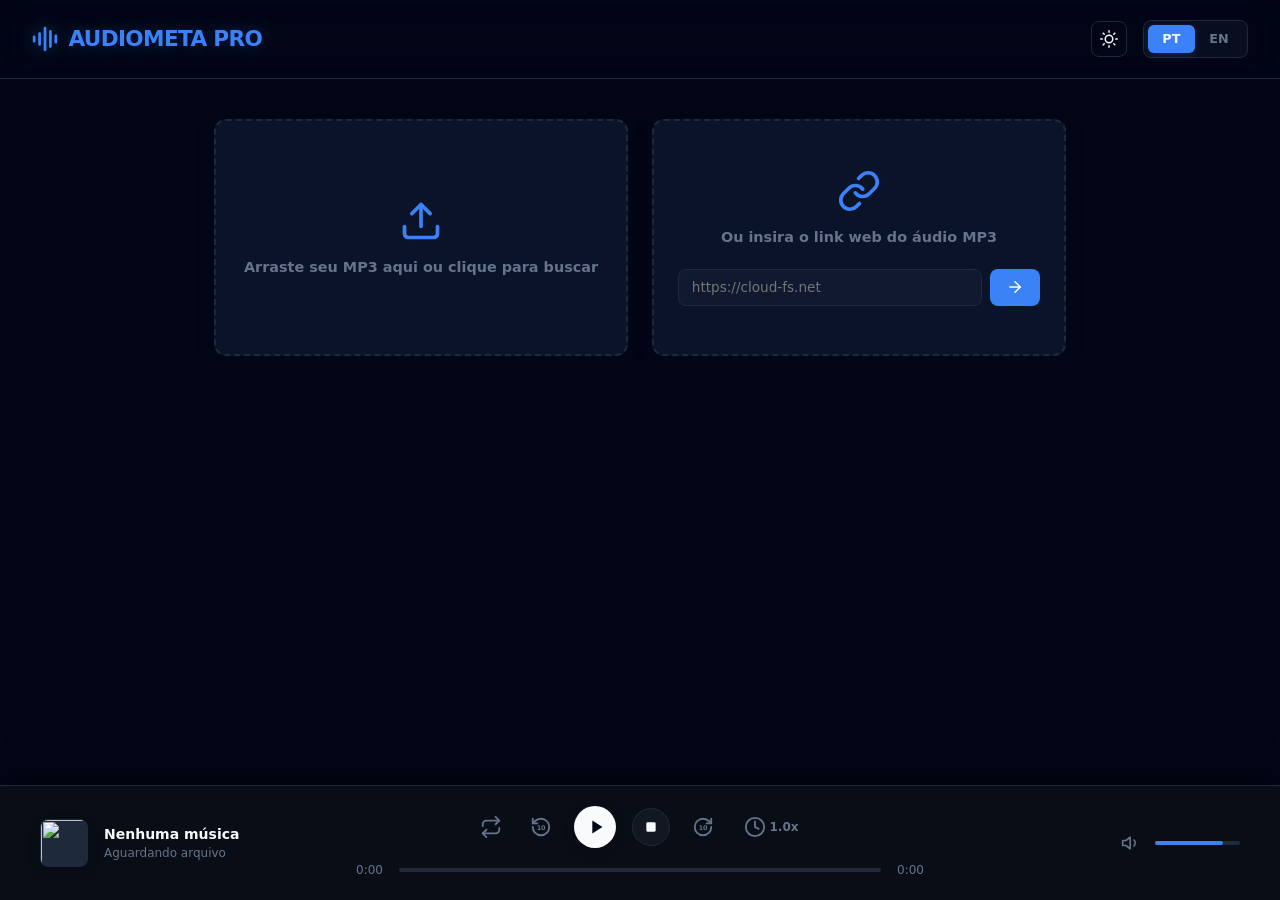
==== index.html @ 1bee2c06 "Atualizar o index.html" ====
<!DOCTYPE html>
<html lang="pt">
<head>
    <meta charset="UTF-8">
    <meta name="viewport" content="width=device-width, initial-scale=1.0">
    <title>AudioMeta Pro</title>
    <link rel="stylesheet" href="style.css">
    <link rel="stylesheet" href="player.css">
    <link rel="stylesheet" href="lightbox.css">
</head>
<body>

    <header>
        <!-- Título do Header acoplado com Ícone SVG Geométrico Moderno -->
        <div class="logo" style="display: flex; align-items: center; gap: 0.65rem;">
            <svg viewBox="0 0 24 24" width="26" height="26" fill="none" stroke="currentColor" stroke-width="2.5" stroke-linecap="round" stroke-linejoin="round" style="color: var(--accent); filter: drop-shadow(0 0 8px rgba(59, 130, 246, 0.4));">
                <path d="M12 2v20M17 5v14M22 9v6M7 7v10M2 10v4"/>
            </svg>
            <span>AudioMeta <span>Pro</span></span>
        </div>

        <div class="controls-wrapper" style="display: flex; align-items: center; gap: 1rem;">
            <!-- Botão Alternador de Temas Claro/Escuro -->
            <button id="btn-theme" class="theme-toggle-btn" title="Alternar Tema" style="background: transparent; border: 1px solid var(--border); color: var(--text-main); padding: 0.5rem; border-radius: 8px; cursor: pointer; display: flex; align-items: center; justify-content: center; width: 36px; height: 36px; transition: all 0.2s;">
                <svg id="svg-sun" viewBox="0 0 24 24" width="20" height="20" fill="none" stroke="currentColor" stroke-width="2" stroke-linecap="round" stroke-linejoin="round"><circle cx="12" cy="12" r="5"></circle><line x1="12" y1="1" x2="12" y2="3"></line><line x1="12" y1="21" x2="12" y2="23"></line><line x1="4.22" y1="4.22" x2="5.64" y2="5.64"></line><line x1="18.36" y1="18.36" x2="19.78" y2="19.78"></line><line x1="1" y1="12" x2="3" y2="12"></line><line x1="21" y1="12" x2="23" y2="12"></line><line x1="4.22" y1="19.78" x2="5.64" y2="18.36"></line><line x1="18.36" y1="5.64" x2="19.78" y2="4.22"></line></svg>
                <svg id="svg-moon" class="field-hidden" viewBox="0 0 24 24" width="20" height="20" fill="none" stroke="currentColor" stroke-width="2" stroke-linecap="round" stroke-linejoin="round"><path d="M21 12.79A9 9 0 1 1 11.21 3 7 7 0 0 0 21 12.79z"></path></svg>
            </button>

            <!-- Alternador de Idiomas -->
            <div class="lang-selector">
                <button id="btn-pt" class="active">PT</button>
                <button id="btn-en">EN</button>
            </div>
        </div>
    </header>

    <main class="container">
        
        <!-- Bloco de Grade Inteligente com Duplo Input de Mídia -->
        <div class="input-grid-wrapper">
            <!-- Entrada 1: Upload de Arquivo MP3 Local -->
            <section class="drop-zone" id="drop-zone">
                <svg viewBox="0 0 24 24" width="44" height="44" fill="none" stroke="currentColor" stroke-width="2" stroke-linecap="round" stroke-linejoin="round"><path d="M21 15v4a2 2 0 0 1-2 2H5a2 2 0 0 1-2-2v-4"></path><polyline points="17 8 12 3 7 8"></polyline><line x1="12" y1="3" x2="12" y2="15"></line></svg>
                <p id="txt-drop">Arraste seu MP3 aqui ou clique para buscar</p>
                <input type="file" id="file-input" accept="audio/mp3, audio/mpeg" hidden>
            </section>

            <!-- Entrada 2: Carregamento de Stream via Link/URL Web -->
            <section class="url-zone">
                <svg viewBox="0 0 24 24" width="44" height="44" fill="none" stroke="currentColor" stroke-width="2" stroke-linecap="round" stroke-linejoin="round"><path d="M10 13a5 5 0 0 0 7.54.54l3-3a5 5 0 0 0-7.07-7.07l-1.72 1.71"></path><path d="M14 11a5 5 0 0 0-7.54-.54l-3 3a5 5 0 0 0 7.07 7.07l1.71-1.71"></path></svg>
                <p id="txt-url-label">Ou insira o link web do áudio MP3</p>
                <div class="url-input-container">
                    <input type="url" id="url-input" placeholder="https://cloud-fs.net">
                    <button id="btn-load-url" title="Carregar URL">
                        <svg viewBox="0 0 24 24" width="18" height="18" fill="none" stroke="currentColor" stroke-width="2" stroke-linecap="round" stroke-linejoin="round"><line x1="5" y1="12" x2="19" y2="12"></line><polyline points="12 5 19 12 12 19"></polyline></svg>
                    </button>
                </div>
            </section>
        </div>

        <!-- Painel de Exibição dos Metadados Extraídos -->
        <section class="meta-container field-hidden" id="meta-container">
            <div class="meta-card">
                <div class="cover-wrapper">
                    <div class="no-cover" id="default-cover">
                        <svg viewBox="0 0 24 24" width="56" height="56" fill="none" stroke="currentColor" stroke-width="2" stroke-linecap="round" stroke-linejoin="round"><path d="M9 18V5l12-2v13"></path><circle cx='6' cy='18' r='3'></circle><circle cx='18' cy='16' r='3'></circle></svg>
                    </div>
                    <img id="cover-art" alt="Cover Art" class="field-hidden">
                </div>
                <div class="meta-info">
                    <h2 id="txt-meta-title">Metadados Extraídos</h2>
                    <div class="info-grid">
                        <div class="info-item"><span class="label" id="lbl-title">Título</span><span class="val" id="val-title">-</span></div>
                        <div class="info-item"><span class="label" id="lbl-artist">Artista</span><span class="val" id="val-artist">-</span></div>
                        <div class="info-item"><span class="label" id="lbl-album">Álbum</span><span class="val" id="val-album">-</span></div>
                        <div class="info-item"><span class="label" id="lbl-year">Ano</span><span class="val" id="val-year">-</span></div>
                        <div class="info-item"><span class="label" id="lbl-genre">Gênero</span><span class="val" id="val-genre">-</span></div>
                        <div class="info-item"><span class="label" id="lbl-track">Faixa</span><span class="val" id="val-track">-</span></div>
                    </div>
                    
                    <!-- Botão de Exportação e Download de Dados -->
                    <button id="btn-download-meta" class="field-hidden" style="margin-top: 1.5rem; background: transparent; border: 1px solid var(--accent); color: var(--text-main); padding: 0.6rem 1.2rem; border-radius: 8px; font-weight: 600; font-size: 0.85rem; cursor: pointer; display: inline-flex; align-items: center; gap: 0.5rem; transition: all 0.2s;">
                        <svg viewBox="0 0 24 24" width="18" height="18" fill="none" stroke="currentColor" stroke-width="2" stroke-linecap="round" stroke-linejoin="round"><path d="M21 15v4a2 2 0 0 1-2 2H5a2 2 0 0 1-2-2v-4"></path><polyline points="7 10 12 15 17 10"></polyline><line x1="12" y1="15" x2="12" y2="3"></line></svg>
                        <span id="txt-btn-download">Baixar Dados</span>
                    </button>
                </div>
            </div>

            <!-- Painel de Exibição das Letras Extraídas -->
            <div class="extended-meta-card field-hidden" id="lyrics-card">
                <h3 id="txt-lyrics-title">Letras da Música</h3>
                <div class="lyrics-content" id="lyrics-text"></div>
            </div>

            <!-- Painel de Dados Técnicos Físicos do Áudio -->
            <div class="extended-meta-card" id="tech-card">
                <h3 id="txt-tech-title">Propriedades Técnicas do Arquivo</h3>
                <div class="extended-list" id="tech-list">
                    <div class="extended-item"><span class="extended-key" id="lbl-bitrate">Taxa de Bits</span><span class="extended-val" id="val-bitrate">-</span></div>
                    <div class="extended-item"><span class="extended-key" id="lbl-frequency">Frequência</span><span class="extended-val" id="val-frequency">-</span></div>
                    <div class="extended-item"><span class="extended-key" id="lbl-channels">Canais</span><span class="extended-val" id="val-channels">-</span></div>
                </div>
            </div>
        </section>
    </main>

    <!-- Scripts Modulares Sincronizados e Injetáveis -->
    <script src="app.js"></script>
    <script src="player.js"></script>
    <script src="downloader.js"></script>
    <script src="lightbox.js"></script>
</body>
</html>
---- style.css ----
/* ==========================================================================
   DECLARAÇÃO DE VARIÁVEIS E ESCOPO DE TEMAS
   ========================================================================== */
:root {
    /* Padrão Inicial (Fallback Dark) */
    --bg-main: #020617;
    --bg-card: #0b1329;
    --accent: #3b82f6;
    --accent-hover: #1d4ed8;
    --text-main: #f8fafc;
    --text-muted: #64748b;
    --border: #1e293b;
    --radius: 12px;
    --scrollbar-track: #020617;
    --scrollbar-thumb: #1e293b;
    --scrollbar-thumb-hover: #334155;
}

body.dark-theme {
    --bg-main: #020617;
    --bg-card: #0b1329;
    --accent: #3b82f6;
    --accent-hover: #1d4ed8;
    --text-main: #f8fafc;
    --text-muted: #64748b;
    --border: #1e293b;
    --scrollbar-track: #020617;
    --scrollbar-thumb: #1e293b;
    --scrollbar-thumb-hover: #334155;
}

body.light-theme {
    --bg-main: #f8fafc;
    --bg-card: #ffffff;
    --accent: #3b82f6;
    --accent-hover: #1d4ed8;
    --text-main: #0f172a;
    --text-muted: #64748b;
    --border: #e2e8f0;
    --scrollbar-track: #f8fafc;
    --scrollbar-thumb: #cbd5e1;
    --scrollbar-thumb-hover: #94a3b8;
}

/* ==========================================================================
   RESET E CUSTOMIZAÇÃO GLOBAL DA SCROLLBAR
   ========================================================================== */
* {
    margin: 0;
    padding: 0;
    box-sizing: border-box;
    font-family: system-ui, -apple-system, sans-serif;
    -webkit-font-smoothing: antialiased;
}

html {
    scrollbar-width: thin;
    scrollbar-color: var(--scrollbar-thumb) var(--scrollbar-track);
}

/* Customização Estética do Scrollbar */
::-webkit-scrollbar {
    width: 10px;
    height: 10px;
}

::-webkit-scrollbar-track {
    background: var(--scrollbar-track);
}

::-webkit-scrollbar-thumb {
    background: var(--scrollbar-thumb);
    border-radius: 9999px;
    border: 2px solid var(--scrollbar-track);
    transition: background-color 0.2s ease;
}

::-webkit-scrollbar-thumb:hover {
    background: var(--scrollbar-thumb-hover);
}

body {
    background-color: var(--bg-main);
    color: var(--text-main);
    min-height: 100vh;
    padding-bottom: 160px;
    overflow-x: hidden;
    transition: background-color 0.3s ease, color 0.3s ease;
}

/* Cabeçalho Superior Fixo */
header {
    display: flex;
    justify-content: space-between;
    align-items: center;
    padding: 1.25rem 2rem;
    background: rgba(2, 6, 23, 0.1);
    backdrop-filter: blur(16px);
    -webkit-backdrop-filter: blur(16px);
    border-bottom: 1px solid var(--border);
    position: sticky;
    top: 0;
    z-index: 900;
    transition: border-color 0.3s ease;
}

body.light-theme header {
    background: rgba(248, 250, 252, 0.1);
}

.logo {
    font-size: 1.35rem;
    font-weight: 800;
    letter-spacing: -0.03em;
    text-transform: uppercase;
}

.logo span {
    color: var(--accent);
    text-shadow: 0 0 15px rgba(59, 130, 246, 0.3);
}

/* Caixas de Seleção de Idioma */
.lang-selector {
    display: flex;
    background: rgba(100, 116, 139, 0.08);
    padding: 0.25rem;
    border-radius: 8px;
    border: 1px solid var(--border);
}

.lang-selector button {
    background: transparent;
    border: none;
    color: var(--text-muted);
    padding: 0.4rem 0.9rem;
    cursor: pointer;
    font-size: 0.8rem;
    font-weight: 700;
    border-radius: 6px;
    transition: all 0.2s ease;
}

.lang-selector button:hover {
    color: var(--text-main);
}

.lang-selector button.active {
    background: var(--accent);
    color: var(--text-main);
    box-shadow: 0 2px 8px rgba(59, 130, 246, 0.2);
}

.container {
    max-width: 900px;
    margin: 2.5rem auto 4rem auto;
    padding: 0 1.5rem;
    display: flex;
    flex-direction: column;
    gap: 1.5rem;
}

/* ==========================================================================
   SEÇÃO DE DUPLO INPUT DE ENTRADA (MÓDULO DE SELEÇÃO)
   ========================================================================== */
.input-grid-wrapper {
    display: grid;
    grid-template-columns: 1fr 1fr;
    gap: 1.5rem;
    width: 100%;
}

.drop-zone, .url-zone {
    background: var(--bg-card);
    border: 2px dashed var(--border);
    border-radius: var(--radius);
    padding: 3rem 1.5rem;
    text-align: center;
    cursor: pointer;
    display: flex;
    flex-direction: column;
    align-items: center;
    justify-content: center;
    gap: 1rem;
    transition: all 0.25s cubic-bezier(0.4, 0, 0.2, 1);
    box-shadow: 0 4px 20px rgba(0, 0, 0, 0.15);
}

.url-zone {
    cursor: default;
}

.drop-zone:hover, .url-zone:focus-within {
    border-color: var(--accent);
    box-shadow: 0 0 25px rgba(59, 130, 246, 0.08);
}

.drop-zone svg, .url-zone svg {
    color: var(--accent);
    transition: transform 0.2s ease;
}

.drop-zone:hover svg {
    transform: translateY(-2px);
}

.drop-zone p, .url-zone p {
    font-size: 0.9rem;
    font-weight: 600;
    color: var(--text-muted);
}

/* Barramento Interno de Entrada de URL */
.url-input-container {
    display: flex;
    width: 100%;
    gap: 0.5rem;
    margin-top: 0.5rem;
}

.url-input-container input {
    flex-grow: 1;
    background: rgba(100, 116, 139, 0.06);
    border: 1px solid var(--border);
    padding: 0.6rem 0.8rem;
    border-radius: 8px;
    color: var(--text-main);
    font-size: 0.85rem;
    outline: none;
    transition: border-color 0.2s ease, background-color 0.2s ease;
}

.url-input-container input:focus {
    border-color: var(--accent);
    background: rgba(100, 116, 139, 0.02);
}

/* Força a cor do ícone SVG interno para BRANCO com contraste ideal */
.url-input-container button {
    background: var(--accent);
    color: #ffffff;
    border: none;
    padding: 0 1rem;
    border-radius: 8px;
    cursor: pointer;
    display: flex;
    align-items: center;
    justify-content: center;
    transition: background-color 0.2s ease, color 0.2s ease, transform 0.1s ease;
}

.url-input-container button:hover {
    background: var(--accent-hover);
    color: #f8fafc;
}

.url-input-container button:active {
    transform: scale(0.97);
}

/* Garante o alinhamento da cor no vetor interno */
.url-input-container button svg {
    color: inherit;
    stroke: currentColor;
}

/* ==========================================================================
   VISUALIZAÇÃO DE PAINÉIS DE METADADOS E CARDS
   ========================================================================== */
.meta-container {
    display: flex;
    flex-direction: column;
    gap: 1.5rem;
}

.meta-card {
    background: var(--bg-card);
    border-radius: var(--radius);
    padding: 2rem;
    border: 1px solid var(--border);
    display: flex;
    gap: 2.5rem;
    align-items: center;
    box-shadow: 0 10px 30px rgba(0, 0, 0, 0.15);
    transition: background-color 0.3s ease, border-color 0.3s ease;
}

.cover-wrapper {
    width: 180px;
    height: 180px;
    flex-shrink: 0;
    border-radius: 10px;
    overflow: hidden;
    background: rgba(100, 116, 139, 0.05);
    border: 1px solid var(--border);
    box-shadow: 0 8px 24px rgba(0, 0, 0, 0.2);
    display: flex;
    align-items: center;
    justify-content: center;
}

.cover-wrapper img {
    width: 100%;
    height: 100%;
    object-fit: cover;
}

.no-cover {
    color: var(--text-muted);
}

.meta-info {
    flex-grow: 1;
    min-width: 0;
}

.meta-info h2 {
    font-size: 1.2rem;
    font-weight: 700;
    margin-bottom: 1.5rem;
    color: var(--text-main);
    letter-spacing: -0.02em;
}

.info-grid {
    display: grid;
    grid-template-columns: repeat(2, 1fr);
    gap: 1.25rem 2rem;
}

.info-item {
    display: flex;
    flex-direction: column;
    gap: 0.25rem;
    border-bottom: 1px solid var(--border);
    padding-bottom: 0.5rem;
    transition: border-color 0.3s ease;
}

.info-item .label {
    font-size: 0.7rem;
    color: var(--text-muted);
    text-transform: uppercase;
    font-weight: 700;
    letter-spacing: 0.05em;
}

.info-item .val {
    font-size: 0.95rem;
    font-weight: 600;
    color: var(--text-main);
    white-space: nowrap;
    overflow: hidden;
    text-overflow: ellipsis;
    transition: color 0.3s ease;
}

/* Blocos Estendidos (Letras e Dados Técnicos) */
.extended-meta-card {
    background: var(--bg-card);
    border-radius: var(--radius);
    padding: 2rem;
    border: 1px solid var(--border);
    box-shadow: 0 10px 30px rgba(0, 0, 0, 0.15);
    transition: background-color 0.3s ease, border-color 0.3s ease;
}

.extended-meta-card h3 {
    font-size: 1.05rem;
    font-weight: 700;
    margin-bottom: 1.25rem;
    color: var(--text-main);
    border-left: 3px solid var(--accent);
    padding-left: 0.75rem;
}

.extended-list {
    display: grid;
    grid-template-columns: repeat(3, 1fr);
    gap: 1rem;
}

.extended-item {
    background: rgba(100, 116, 139, 0.03);
    padding: 1rem;
    border-radius: 8px;
    border: 1px solid var(--border);
    display: flex;
    flex-direction: column;
    gap: 0.25rem;
    transition: background-color 0.3s ease, border-color 0.3s ease;
}

.extended-key {
    font-size: 0.7rem;
    color: var(--text-muted);
    font-weight: 700;
    text-transform: uppercase;
}

.extended-val {
    font-size: 0.9rem;
    font-weight: 600;
    color: var(--text-main);
}

.lyrics-content {
    background: rgba(100, 116, 139, 0.03);
    padding: 1.5rem;
    border-radius: 8px;
    font-size: 1rem;
    line-height: 1.7;
    white-space: pre-wrap;
    text-align: center;
    max-height: 300px;
    overflow-y: auto;
    color: var(--text-main);
    border: 1px solid var(--border);
    transition: background-color 0.3s ease, border-color 0.3s ease, color 0.3s ease;
}

.field-hidden {
    display: none !important;
}

/* ==========================================================================
   DISPOSITIVOS MÓVEIS (RESPONSIVIDADE)
   ========================================================================== */
@media (max-width: 768px) {
    header {
        padding: 1rem 1.5rem;
    }
    .input-grid-wrapper {
        grid-template-columns: 1fr;
        gap: 1rem;
    }
    .container {
        margin: 1.5rem auto;
    }
    .drop-zone, .url-zone {
        padding: 2.5rem 1.25rem;
    }
    .meta-card {
        flex-direction: column;
        gap: 1.5rem;
        text-align: center;
    }
    .cover-wrapper {
        width: 150px;
        height: 150px;
    }
    .info-grid {
        grid-template-columns: 1fr;
        gap: 1rem;
    }
    .extended-list {
        grid-template-columns: 1fr;
    }
}
---- player.css ----
/* ==========================================================================
   COMPONENTES DE SUPORTE E VARIÁVEIS DO PLAYER
   ========================================================================== */
:root {
    --p-bg: #090d16;
    --p-border: #1e293b;
    --p-text-main: #f8fafc;
    --p-text-muted: #64748b;
    --p-slider-track: #1e293b;
    --p-btn-main-bg: #f8fafc;
    --p-btn-main-text: #020617;
    --p-shadow: rgba(0, 0, 0, 0.6);
}

.dark-theme-theme, body.dark-theme {
    --p-bg: #090d16;
    --p-border: #1e293b;
    --p-text-main: #f8fafc;
    --p-text-muted: #64748b;
    --p-slider-track: #1e293b;
    --p-btn-main-bg: #f8fafc;
    --p-btn-main-text: #020617;
    --p-shadow: rgba(0, 0, 0, 0.6);
}

.light-theme-theme, body.light-theme {
    --p-bg: #ffffff;
    --p-border: #e2e8f0;
    --p-text-main: #0f172a;
    --p-text-muted: #64748b;
    --p-slider-track: #e2e8f0;
    --p-btn-main-bg: #0f172a;
    --p-btn-main-text: #ffffff;
    --p-shadow: rgba(15, 23, 42, 0.08);
}

/* ==========================================================================
   ESTRUTURA FIXA E GRADE INFERIOR
   ========================================================================== */
.audio-player {
    position: fixed;
    bottom: 0;
    left: 0;
    width: 100%;
    background: var(--p-bg);
    border-top: 1px solid var(--p-border);
    padding: 1.25rem 2rem;
    z-index: 1000;
    box-shadow: 0 -10px 30px -5px var(--p-shadow);
    transition: background-color 0.3s ease, border-color 0.3s ease, box-shadow 0.3s ease;
}

.player-grid {
    max-width: 1200px;
    margin: 0 auto;
    display: grid;
    grid-template-columns: 1fr 2fr 1fr;
    align-items: center;
    gap: 2rem;
}

/* ==========================================================================
   ZONA ESQUERDA: MINIATURA E DETALHES DA FAIXA
   ========================================================================== */
.player-track-info {
    display: flex;
    align-items: center;
    gap: 1rem;
    min-width: 0;
}

.player-track-info img {
    width: 48px;
    height: 48px;
    border-radius: 8px;
    object-fit: cover;
    background: var(--p-slider-track);
    border: 1px solid var(--p-border);
    box-shadow: 0 4px 12px rgba(0, 0, 0, 0.15);
}

.player-title {
    font-size: 0.875rem;
    font-weight: 600;
    color: var(--p-text-main);
    white-space: nowrap;
    overflow: hidden;
    text-overflow: ellipsis;
    max-width: 220px;
    margin-bottom: 0.2rem;
}

.player-artist {
    font-size: 0.75rem;
    color: var(--p-text-muted);
    white-space: nowrap;
    overflow: hidden;
    text-overflow: ellipsis;
    max-width: 220px;
}

/* ==========================================================================
   ZONA CENTRAL: ALINHAMENTO DE BOTÕES E BARRA DE VELOCIDADE
   ========================================================================== */
.player-controls {
    display: flex;
    flex-direction: column;
    align-items: center;
    gap: 0.75rem;
    width: 100%;
}

.control-buttons {
    display: flex;
    align-items: center;
    gap: 1rem;
}

.control-buttons button {
    background: transparent;
    border: none;
    color: var(--p-text-muted);
    cursor: pointer;
    width: 34px;
    height: 34px;
    display: flex;
    align-items: center;
    justify-content: center;
    border-radius: 6px;
    transition: color 0.2s ease, background-color 0.2s ease;
}

.control-buttons button:hover {
    color: var(--p-text-main);
    background-color: rgba(100, 116, 139, 0.08);
}

.control-buttons button svg {
    width: 22px;
    height: 22px;
    stroke-width: 2px;
}

.control-buttons button text {
    font-family: system-ui, -apple-system, sans-serif;
    letter-spacing: -0.05em;
}

/* Modificadores Estéticos de Loop Ativo e Botoes Centrais */
#btn-loop.active {
    color: var(--accent);
    filter: drop-shadow(0 0 6px rgba(59, 130, 246, 0.4));
}

.control-buttons button.play-main {
    background: var(--p-btn-main-bg);
    color: var(--p-btn-main-text);
    width: 42px;
    height: 42px;
    border-radius: 50%;
    box-shadow: 0 4px 12px rgba(0, 0, 0, 0.15);
}

.control-buttons button.play-main:hover {
    transform: scale(1.05);
    box-shadow: 0 6px 16px rgba(59, 130, 246, 0.25);
}

.control-buttons button.play-main #svg-play {
    transform: translateX(1px);
}

.control-buttons button.play-main #svg-pause {
    stroke-width: 2.5px;
}

.control-buttons button.stop-main {
    background: rgba(100, 116, 139, 0.1);
    color: var(--p-text-main);
    width: 38px;
    height: 38px;
    border-radius: 50%;
    border: 1px solid var(--p-border);
}

.control-buttons button.stop-main:hover {
    background: rgba(239, 68, 68, 0.15);
    color: #ef4444;
    border-color: rgba(239, 68, 68, 0.3);
}

.control-buttons button.stop-main svg {
    width: 16px;
    height: 16px;
}

/* ==========================================================================
   MENU FLUTUANTE DE VELOCIDADE (DROPDOWN POP-OVER)
   ========================================================================== */
.speed-menu-container {
    position: relative;
    display: inline-block;
}

#btn-speed {
    display: flex;
    align-items: center;
    gap: 0.25rem;
    width: auto !important;
    padding: 0 0.5rem;
    font-size: 0.75rem;
    font-weight: 700;
}

.speed-dropdown {
    position: absolute;
    bottom: calc(100% + 10px);
    left: 50%;
    transform: translateX(-50%);
    background: var(--p-bg);
    border: 1px solid var(--p-border);
    border-radius: 8px;
    box-shadow: 0 10px 25px -5px rgba(0, 0, 0, 0.4);
    min-width: 75px;
    max-height: 180px;
    overflow-y: auto;
    z-index: 1010;
}

.speed-dropdown div {
    padding: 0.5rem 0.75rem;
    font-size: 0.75rem;
    font-weight: 600;
    text-align: center;
    cursor: pointer;
    color: var(--p-text-main);
    transition: background-color 0.15s;
}

.speed-dropdown div:hover {
    background: rgba(100, 116, 139, 0.12);
}

.speed-dropdown div.active {
    background: var(--accent);
    color: #ffffff;
}

.speed-dropdown::-webkit-scrollbar { width: 4px; }
.speed-dropdown::-webkit-scrollbar-track { background: transparent; }
.speed-dropdown::-webkit-scrollbar-thumb { background: var(--p-border); border-radius: 2px; }

/* ==========================================================================
   BARRAS CUSTOMIZADAS E PREENCHIMENTOS (SLIDERS)
   ========================================================================== */
.progress-container {
    width: 100%;
    display: flex;
    align-items: center;
    gap: 1rem;
    font-size: 0.75rem;
    font-family: ui-monospace, SFMono-Regular, Menlo, monospace;
    color: var(--p-text-muted);
}

.custom-slider {
    position: relative;
    flex-grow: 1;
    height: 20px;
    display: flex;
    align-items: center;
    cursor: pointer;
    user-select: none;
}

.slider-track {
    position: absolute;
    width: 100%;
    height: 4px;
    background: var(--p-slider-track);
    border-radius: 9999px;
    pointer-events: none;
}

.slider-fill {
    position: absolute;
    left: 0;
    height: 4px;
    background: var(--accent);
    border-radius: 9999px;
    width: 0%;
    pointer-events: none;
}

.slider-thumb {
    position: absolute;
    width: 12px;
    height: 12px;
    background: var(--p-bg);
    border: 2px solid var(--accent);
    border-radius: 50%;
    transform: translate(-50%, -50%);
    top: 50%;
    left: 0%;
    pointer-events: none;
    opacity: 0;
    transition: transform 0.15s ease, opacity 0.15s ease;
}

.custom-slider:hover .slider-thumb {
    opacity: 1;
    transform: translate(-50%, -50%) scale(1.15);
}

/* ==========================================================================
   ZONA DIREITA: AJUSTE DE VOLUME
   ========================================================================== */
.volume-container {
    display: flex;
    align-items: center;
    justify-content: flex-end;
    gap: 0.5rem;
}

.volume-slider-width {
    width: 85px;
    flex-grow: 0;
}

.volume-container button {
    background: transparent;
    border: none;
    color: var(--p-text-muted);
    width: 32px;
    height: 32px;
    cursor: pointer;
    display: flex;
    align-items: center;
    justify-content: center;
    border-radius: 6px;
    transition: color 0.2s ease, background-color 0.2s ease;
}

.volume-container button:hover {
    color: var(--p-text-main);
    background-color: rgba(100, 116, 139, 0.08);
}

.volume-container button svg {
    width: 20px;
    height: 20px;
}

.field-hidden { display: none !important; }

/* ==========================================================================
   DISPOSITIVOS MÓVEIS (RESPONSIVIDADE)
   ========================================================================== */
@media (max-width: 768px) {
    .audio-player { padding: 1rem 1.25rem; }
    .player-grid { grid-template-columns: 1fr; gap: 0.75rem; }
    .volume-container { display: none; }
    .player-track-info { justify-content: center; text-align: center; }
    .player-title, .player-artist { max-width: 100%; }
    .progress-container { gap: 0.75rem; }
}
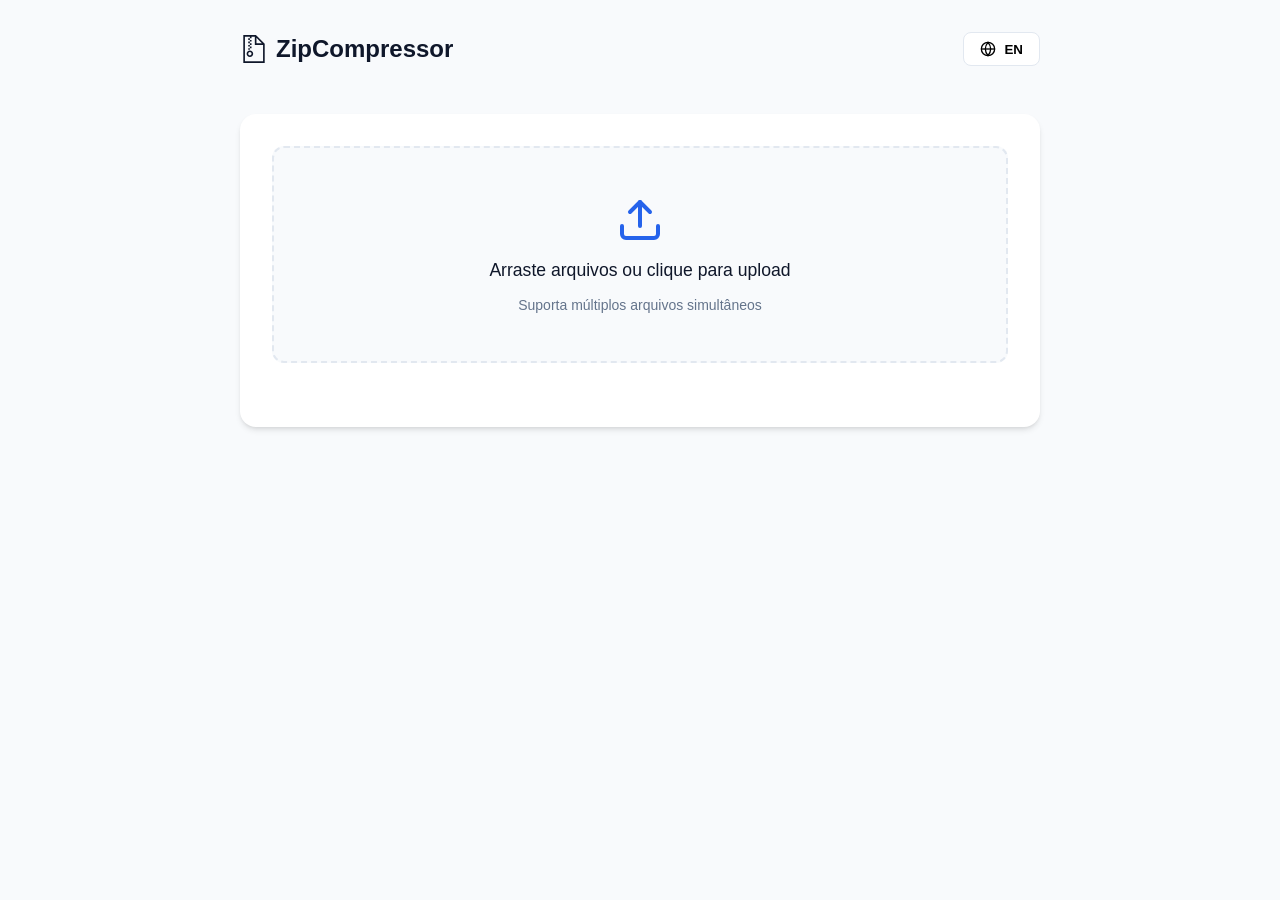
==== commit 3f37ee64: "Update index.html" ====
--- a/index.html
+++ b/index.html
@@ -3,111 +3,66 @@
 <head>
     <meta charset="UTF-8">
     <meta name="viewport" content="width=device-width, initial-scale=1.0">
-    <title>AudioMeta Pro</title>
+    <title>ZipCompressor</title>
+    <link rel="icon" type="image/png" href="[data-uri]">
     <link rel="stylesheet" href="style.css">
-    <link rel="stylesheet" href="player.css">
-    <link rel="stylesheet" href="lightbox.css">
+ <style>
+</style>
 </head>
 <body>
 
     <header>
-        <!-- Título do Header acoplado com Ícone SVG Geométrico Moderno -->
-        <div class="logo" style="display: flex; align-items: center; gap: 0.65rem;">
-            <svg viewBox="0 0 24 24" width="26" height="26" fill="none" stroke="currentColor" stroke-width="2.5" stroke-linecap="round" stroke-linejoin="round" style="color: var(--accent); filter: drop-shadow(0 0 8px rgba(59, 130, 246, 0.4));">
-                <path d="M12 2v20M17 5v14M22 9v6M7 7v10M2 10v4"/>
-            </svg>
-            <span>AudioMeta <span>Pro</span></span>
+        <div class="logo">
+            <svg width="28px" height="28px" viewBox="0 0 17 17" version="1.1" xmlns="http://www.w3.org/2000/svg" fill="none" xmlns:xlink="http://www.w3.org/1999/xlink">	<path d="M9.667 0h-7.667v17h13v-11.692l-5.333-5.308zM10 1.742l3.273 3.258h-3.273v-3.258zM3 16v-15h3v1h1v-1h2v5h5v10h-11zM5 8h1v1h-1v-1zM6 8v-1h1v1h-1zM6 6v-1h1v1h-1zM5 6h1v1h-1v-1zM5 4h1v1h-1v-1zM6 4v-1h1v1h-1zM5 2h1v1h-1v-1zM6 9.389c-1.103 0-2 0.897-2 2s0.897 2 2 2c0.062 0 0.121-0.007 0.219-0.020 0.646-0.071 1.218-0.455 1.531-1.026 0.166-0.303 0.25-0.624 0.25-0.954 0-1.103-0.897-2-2-2zM6.873 11.864c-0.156 0.285-0.441 0.477-0.762 0.512l-0.112 0.014c-0.551 0-0.999-0.449-0.999-1s0.449-1 1-1 1 0.449 1 1c0 0.159-0.043 0.319-0.127 0.474z" fill="currentcolor"/></svg>
+            <span>ZipCompressor</span>
+        </div>
+   <button class="lang-btn" id="lang-toggle">
+            <svg width="16" height="16" viewBox="0 0 24 24" fill="none" stroke="currentColor" stroke-width="2"><circle cx="12" cy="12" r="10"></circle><line x1="2" y1="12" x2="22" y2="12"></line><path d="M12 2a15.3 15.3 0 0 1 4 10 15.3 15.3 0 0 1-4 10 15.3 15.3 0 0 1-4-10 15.3 15.3 0 0 1 4-10z"></path></svg>
+            <span id="lang-text">EN</span>
+        </button>
+    </header>
+
+    <main>
+        <div class="dropzone" id="dropzone">
+            <svg viewBox="0 0 24 24" fill="none" stroke="currentColor" stroke-width="2" stroke-linecap="round" stroke-linejoin="round"><path d="M21 15v4a2 2 0 0 1-2 2H5a2 2 0 0 1-2-2v-4"></path><polyline points="17 8 12 3 7 8"></polyline><line x1="12" y1="3" x2="12" y2="15"></line></svg>
+            <p id="txt-drop">Arraste arquivos ou clique para upload</p>
+            <span id="txt-sub">Suporta múltiplos arquivos simultâneos</span>
+            <input type="file" id="file-input" multiple>
         </div>
 
-        <div class="controls-wrapper" style="display: flex; align-items: center; gap: 1rem;">
-            <!-- Botão Alternador de Temas Claro/Escuro -->
-            <button id="btn-theme" class="theme-toggle-btn" title="Alternar Tema" style="background: transparent; border: 1px solid var(--border); color: var(--text-main); padding: 0.5rem; border-radius: 8px; cursor: pointer; display: flex; align-items: center; justify-content: center; width: 36px; height: 36px; transition: all 0.2s;">
-                <svg id="svg-sun" viewBox="0 0 24 24" width="20" height="20" fill="none" stroke="currentColor" stroke-width="2" stroke-linecap="round" stroke-linejoin="round"><circle cx="12" cy="12" r="5"></circle><line x1="12" y1="1" x2="12" y2="3"></line><line x1="12" y1="21" x2="12" y2="23"></line><line x1="4.22" y1="4.22" x2="5.64" y2="5.64"></line><line x1="18.36" y1="18.36" x2="19.78" y2="19.78"></line><line x1="1" y1="12" x2="3" y2="12"></line><line x1="21" y1="12" x2="23" y2="12"></line><line x1="4.22" y1="19.78" x2="5.64" y2="18.36"></line><line x1="18.36" y1="5.64" x2="19.78" y2="4.22"></line></svg>
-                <svg id="svg-moon" class="field-hidden" viewBox="0 0 24 24" width="20" height="20" fill="none" stroke="currentColor" stroke-width="2" stroke-linecap="round" stroke-linejoin="round"><path d="M21 12.79A9 9 0 1 1 11.21 3 7 7 0 0 0 21 12.79z"></path></svg>
-            </button>
+        <div class="file-list" id="file-list"></div>
 
-            <!-- Alternador de Idiomas -->
-            <div class="lang-selector">
-                <button id="btn-pt" class="active">PT</button>
-                <button id="btn-en">EN</button>
-            </div>
-        </div>
-    </header>
-
-    <main class="container">
-        
-        <!-- Bloco de Grade Inteligente com Duplo Input de Mídia -->
-        <div class="input-grid-wrapper">
-            <!-- Entrada 1: Upload de Arquivo MP3 Local -->
-            <section class="drop-zone" id="drop-zone">
-                <svg viewBox="0 0 24 24" width="44" height="44" fill="none" stroke="currentColor" stroke-width="2" stroke-linecap="round" stroke-linejoin="round"><path d="M21 15v4a2 2 0 0 1-2 2H5a2 2 0 0 1-2-2v-4"></path><polyline points="17 8 12 3 7 8"></polyline><line x1="12" y1="3" x2="12" y2="15"></line></svg>
-                <p id="txt-drop">Arraste seu MP3 aqui ou clique para buscar</p>
-                <input type="file" id="file-input" accept="audio/mp3, audio/mpeg" hidden>
-            </section>
-
-            <!-- Entrada 2: Carregamento de Stream via Link/URL Web -->
-            <section class="url-zone">
-                <svg viewBox="0 0 24 24" width="44" height="44" fill="none" stroke="currentColor" stroke-width="2" stroke-linecap="round" stroke-linejoin="round"><path d="M10 13a5 5 0 0 0 7.54.54l3-3a5 5 0 0 0-7.07-7.07l-1.72 1.71"></path><path d="M14 11a5 5 0 0 0-7.54-.54l-3 3a5 5 0 0 0 7.07 7.07l1.71-1.71"></path></svg>
-                <p id="txt-url-label">Ou insira o link web do áudio MP3</p>
-                <div class="url-input-container">
-                    <input type="url" id="url-input" placeholder="https://cloud-fs.net">
-                    <button id="btn-load-url" title="Carregar URL">
-                        <svg viewBox="0 0 24 24" width="18" height="18" fill="none" stroke="currentColor" stroke-width="2" stroke-linecap="round" stroke-linejoin="round"><line x1="5" y1="12" x2="19" y2="12"></line><polyline points="12 5 19 12 12 19"></polyline></svg>
-                    </button>
-                </div>
-            </section>
-        </div>
-
-        <!-- Painel de Exibição dos Metadados Extraídos -->
-        <section class="meta-container field-hidden" id="meta-container">
-            <div class="meta-card">
-                <div class="cover-wrapper">
-                    <div class="no-cover" id="default-cover">
-                        <svg viewBox="0 0 24 24" width="56" height="56" fill="none" stroke="currentColor" stroke-width="2" stroke-linecap="round" stroke-linejoin="round"><path d="M9 18V5l12-2v13"></path><circle cx='6' cy='18' r='3'></circle><circle cx='18' cy='16' r='3'></circle></svg>
-                    </div>
-                    <img id="cover-art" alt="Cover Art" class="field-hidden">
-                </div>
-                <div class="meta-info">
-                    <h2 id="txt-meta-title">Metadados Extraídos</h2>
-                    <div class="info-grid">
-                        <div class="info-item"><span class="label" id="lbl-title">Título</span><span class="val" id="val-title">-</span></div>
-                        <div class="info-item"><span class="label" id="lbl-artist">Artista</span><span class="val" id="val-artist">-</span></div>
-                        <div class="info-item"><span class="label" id="lbl-album">Álbum</span><span class="val" id="val-album">-</span></div>
-                        <div class="info-item"><span class="label" id="lbl-year">Ano</span><span class="val" id="val-year">-</span></div>
-                        <div class="info-item"><span class="label" id="lbl-genre">Gênero</span><span class="val" id="val-genre">-</span></div>
-                        <div class="info-item"><span class="label" id="lbl-track">Faixa</span><span class="val" id="val-track">-</span></div>
-                    </div>
-                    
-                    <!-- Botão de Exportação e Download de Dados -->
-                    <button id="btn-download-meta" class="field-hidden" style="margin-top: 1.5rem; background: transparent; border: 1px solid var(--accent); color: var(--text-main); padding: 0.6rem 1.2rem; border-radius: 8px; font-weight: 600; font-size: 0.85rem; cursor: pointer; display: inline-flex; align-items: center; gap: 0.5rem; transition: all 0.2s;">
-                        <svg viewBox="0 0 24 24" width="18" height="18" fill="none" stroke="currentColor" stroke-width="2" stroke-linecap="round" stroke-linejoin="round"><path d="M21 15v4a2 2 0 0 1-2 2H5a2 2 0 0 1-2-2v-4"></path><polyline points="7 10 12 15 17 10"></polyline><line x1="12" y1="15" x2="12" y2="3"></line></svg>
-                        <span id="txt-btn-download">Baixar Dados</span>
-                    </button>
+        <div class="preview-bar" id="preview-bar" style="display: none;">
+           <div class="compression-settings">
+    <div class="radio-tabs">
+        <label class="tab-item">
+            <input type="radio" name="comp-level" value="0">
+            <span id="lbl-c0">Sem compressão</span>
+        </label>
+        <label class="tab-item">
+            <input type="radio" name="comp-level" value="6" checked>
+            <span id="lbl-c6">Média</span>
+        </label>
+        <label class="tab-item">
+            <input type="radio" name="comp-level" value="9">
+            <span id="lbl-c9">Máxima</span>
+        </label>
+    </div>
+</div>
+            <div class="total-info">
+                <span id="txt-total">Tamanho Final (ZIP):</span>
+                <div>
+                    <span id="total-size">0 KB</span>
+                    <div class="saved-space" id="saved-space"></div>
                 </div>
             </div>
-
-            <!-- Painel de Exibição das Letras Extraídas -->
-            <div class="extended-meta-card field-hidden" id="lyrics-card">
-                <h3 id="txt-lyrics-title">Letras da Música</h3>
-                <div class="lyrics-content" id="lyrics-text"></div>
-            </div>
-
-            <!-- Painel de Dados Técnicos Físicos do Áudio -->
-            <div class="extended-meta-card" id="tech-card">
-                <h3 id="txt-tech-title">Propriedades Técnicas do Arquivo</h3>
-                <div class="extended-list" id="tech-list">
-                    <div class="extended-item"><span class="extended-key" id="lbl-bitrate">Taxa de Bits</span><span class="extended-val" id="val-bitrate">-</span></div>
-                    <div class="extended-item"><span class="extended-key" id="lbl-frequency">Frequência</span><span class="extended-val" id="val-frequency">-</span></div>
-                    <div class="extended-item"><span class="extended-key" id="lbl-channels">Canais</span><span class="extended-val" id="val-channels">-</span></div>
-                </div>
-            </div>
-        </section>
+            <button class="btn-compress" id="btn-compress">
+                <svg width="20" height="20" viewBox="0 0 24 24" fill="none" stroke="currentColor" stroke-width="2"><path d="M21 15v4a2 2 0 0 1-2 2H5a2 2 0 0 1-2-2v-4"></path><polyline points="7 10 12 15 17 10"></polyline><line x1="12" y1="15" x2="12" y2="3"></line></svg>
+                <span id="txt-btn">Baixar Arquivo .ZIP</span>
+            </button>
+        </div>
     </main>
 
-    <!-- Scripts Modulares Sincronizados e Injetáveis -->
     <script src="app.js"></script>
-    <script src="player.js"></script>
-    <script src="downloader.js"></script>
-    <script src="lightbox.js"></script>
 </body>
 </html>
--- a/style.css
+++ b/style.css
@@ -1,459 +1 @@
-/* ==========================================================================
-   DECLARAÇÃO DE VARIÁVEIS E ESCOPO DE TEMAS
-   ========================================================================== */
-:root {
-    /* Padrão Inicial (Fallback Dark) */
-    --bg-main: #020617;
-    --bg-card: #0b1329;
-    --accent: #3b82f6;
-    --accent-hover: #1d4ed8;
-    --text-main: #f8fafc;
-    --text-muted: #64748b;
-    --border: #1e293b;
-    --radius: 12px;
-    --scrollbar-track: #020617;
-    --scrollbar-thumb: #1e293b;
-    --scrollbar-thumb-hover: #334155;
-}
-
-body.dark-theme {
-    --bg-main: #020617;
-    --bg-card: #0b1329;
-    --accent: #3b82f6;
-    --accent-hover: #1d4ed8;
-    --text-main: #f8fafc;
-    --text-muted: #64748b;
-    --border: #1e293b;
-    --scrollbar-track: #020617;
-    --scrollbar-thumb: #1e293b;
-    --scrollbar-thumb-hover: #334155;
-}
-
-body.light-theme {
-    --bg-main: #f8fafc;
-    --bg-card: #ffffff;
-    --accent: #3b82f6;
-    --accent-hover: #1d4ed8;
-    --text-main: #0f172a;
-    --text-muted: #64748b;
-    --border: #e2e8f0;
-    --scrollbar-track: #f8fafc;
-    --scrollbar-thumb: #cbd5e1;
-    --scrollbar-thumb-hover: #94a3b8;
-}
-
-/* ==========================================================================
-   RESET E CUSTOMIZAÇÃO GLOBAL DA SCROLLBAR
-   ========================================================================== */
-* {
-    margin: 0;
-    padding: 0;
-    box-sizing: border-box;
-    font-family: system-ui, -apple-system, sans-serif;
-    -webkit-font-smoothing: antialiased;
-}
-
-html {
-    scrollbar-width: thin;
-    scrollbar-color: var(--scrollbar-thumb) var(--scrollbar-track);
-}
-
-/* Customização Estética do Scrollbar */
-::-webkit-scrollbar {
-    width: 10px;
-    height: 10px;
-}
-
-::-webkit-scrollbar-track {
-    background: var(--scrollbar-track);
-}
-
-::-webkit-scrollbar-thumb {
-    background: var(--scrollbar-thumb);
-    border-radius: 9999px;
-    border: 2px solid var(--scrollbar-track);
-    transition: background-color 0.2s ease;
-}
-
-::-webkit-scrollbar-thumb:hover {
-    background: var(--scrollbar-thumb-hover);
-}
-
-body {
-    background-color: var(--bg-main);
-    color: var(--text-main);
-    min-height: 100vh;
-    padding-bottom: 160px;
-    overflow-x: hidden;
-    transition: background-color 0.3s ease, color 0.3s ease;
-}
-
-/* Cabeçalho Superior Fixo */
-header {
-    display: flex;
-    justify-content: space-between;
-    align-items: center;
-    padding: 1.25rem 2rem;
-    background: rgba(2, 6, 23, 0.1);
-    backdrop-filter: blur(16px);
-    -webkit-backdrop-filter: blur(16px);
-    border-bottom: 1px solid var(--border);
-    position: sticky;
-    top: 0;
-    z-index: 900;
-    transition: border-color 0.3s ease;
-}
-
-body.light-theme header {
-    background: rgba(248, 250, 252, 0.1);
-}
-
-.logo {
-    font-size: 1.35rem;
-    font-weight: 800;
-    letter-spacing: -0.03em;
-    text-transform: uppercase;
-}
-
-.logo span {
-    color: var(--accent);
-    text-shadow: 0 0 15px rgba(59, 130, 246, 0.3);
-}
-
-/* Caixas de Seleção de Idioma */
-.lang-selector {
-    display: flex;
-    background: rgba(100, 116, 139, 0.08);
-    padding: 0.25rem;
-    border-radius: 8px;
-    border: 1px solid var(--border);
-}
-
-.lang-selector button {
-    background: transparent;
-    border: none;
-    color: var(--text-muted);
-    padding: 0.4rem 0.9rem;
-    cursor: pointer;
-    font-size: 0.8rem;
-    font-weight: 700;
-    border-radius: 6px;
-    transition: all 0.2s ease;
-}
-
-.lang-selector button:hover {
-    color: var(--text-main);
-}
-
-.lang-selector button.active {
-    background: var(--accent);
-    color: var(--text-main);
-    box-shadow: 0 2px 8px rgba(59, 130, 246, 0.2);
-}
-
-.container {
-    max-width: 900px;
-    margin: 2.5rem auto 4rem auto;
-    padding: 0 1.5rem;
-    display: flex;
-    flex-direction: column;
-    gap: 1.5rem;
-}
-
-/* ==========================================================================
-   SEÇÃO DE DUPLO INPUT DE ENTRADA (MÓDULO DE SELEÇÃO)
-   ========================================================================== */
-.input-grid-wrapper {
-    display: grid;
-    grid-template-columns: 1fr 1fr;
-    gap: 1.5rem;
-    width: 100%;
-}
-
-.drop-zone, .url-zone {
-    background: var(--bg-card);
-    border: 2px dashed var(--border);
-    border-radius: var(--radius);
-    padding: 3rem 1.5rem;
-    text-align: center;
-    cursor: pointer;
-    display: flex;
-    flex-direction: column;
-    align-items: center;
-    justify-content: center;
-    gap: 1rem;
-    transition: all 0.25s cubic-bezier(0.4, 0, 0.2, 1);
-    box-shadow: 0 4px 20px rgba(0, 0, 0, 0.15);
-}
-
-.url-zone {
-    cursor: default;
-}
-
-.drop-zone:hover, .url-zone:focus-within {
-    border-color: var(--accent);
-    box-shadow: 0 0 25px rgba(59, 130, 246, 0.08);
-}
-
-.drop-zone svg, .url-zone svg {
-    color: var(--accent);
-    transition: transform 0.2s ease;
-}
-
-.drop-zone:hover svg {
-    transform: translateY(-2px);
-}
-
-.drop-zone p, .url-zone p {
-    font-size: 0.9rem;
-    font-weight: 600;
-    color: var(--text-muted);
-}
-
-/* Barramento Interno de Entrada de URL */
-.url-input-container {
-    display: flex;
-    width: 100%;
-    gap: 0.5rem;
-    margin-top: 0.5rem;
-}
-
-.url-input-container input {
-    flex-grow: 1;
-    background: rgba(100, 116, 139, 0.06);
-    border: 1px solid var(--border);
-    padding: 0.6rem 0.8rem;
-    border-radius: 8px;
-    color: var(--text-main);
-    font-size: 0.85rem;
-    outline: none;
-    transition: border-color 0.2s ease, background-color 0.2s ease;
-}
-
-.url-input-container input:focus {
-    border-color: var(--accent);
-    background: rgba(100, 116, 139, 0.02);
-}
-
-/* Força a cor do ícone SVG interno para BRANCO com contraste ideal */
-.url-input-container button {
-    background: var(--accent);
-    color: #ffffff;
-    border: none;
-    padding: 0 1rem;
-    border-radius: 8px;
-    cursor: pointer;
-    display: flex;
-    align-items: center;
-    justify-content: center;
-    transition: background-color 0.2s ease, color 0.2s ease, transform 0.1s ease;
-}
-
-.url-input-container button:hover {
-    background: var(--accent-hover);
-    color: #f8fafc;
-}
-
-.url-input-container button:active {
-    transform: scale(0.97);
-}
-
-/* Garante o alinhamento da cor no vetor interno */
-.url-input-container button svg {
-    color: inherit;
-    stroke: currentColor;
-}
-
-/* ==========================================================================
-   VISUALIZAÇÃO DE PAINÉIS DE METADADOS E CARDS
-   ========================================================================== */
-.meta-container {
-    display: flex;
-    flex-direction: column;
-    gap: 1.5rem;
-}
-
-.meta-card {
-    background: var(--bg-card);
-    border-radius: var(--radius);
-    padding: 2rem;
-    border: 1px solid var(--border);
-    display: flex;
-    gap: 2.5rem;
-    align-items: center;
-    box-shadow: 0 10px 30px rgba(0, 0, 0, 0.15);
-    transition: background-color 0.3s ease, border-color 0.3s ease;
-}
-
-.cover-wrapper {
-    width: 180px;
-    height: 180px;
-    flex-shrink: 0;
-    border-radius: 10px;
-    overflow: hidden;
-    background: rgba(100, 116, 139, 0.05);
-    border: 1px solid var(--border);
-    box-shadow: 0 8px 24px rgba(0, 0, 0, 0.2);
-    display: flex;
-    align-items: center;
-    justify-content: center;
-}
-
-.cover-wrapper img {
-    width: 100%;
-    height: 100%;
-    object-fit: cover;
-}
-
-.no-cover {
-    color: var(--text-muted);
-}
-
-.meta-info {
-    flex-grow: 1;
-    min-width: 0;
-}
-
-.meta-info h2 {
-    font-size: 1.2rem;
-    font-weight: 700;
-    margin-bottom: 1.5rem;
-    color: var(--text-main);
-    letter-spacing: -0.02em;
-}
-
-.info-grid {
-    display: grid;
-    grid-template-columns: repeat(2, 1fr);
-    gap: 1.25rem 2rem;
-}
-
-.info-item {
-    display: flex;
-    flex-direction: column;
-    gap: 0.25rem;
-    border-bottom: 1px solid var(--border);
-    padding-bottom: 0.5rem;
-    transition: border-color 0.3s ease;
-}
-
-.info-item .label {
-    font-size: 0.7rem;
-    color: var(--text-muted);
-    text-transform: uppercase;
-    font-weight: 700;
-    letter-spacing: 0.05em;
-}
-
-.info-item .val {
-    font-size: 0.95rem;
-    font-weight: 600;
-    color: var(--text-main);
-    white-space: nowrap;
-    overflow: hidden;
-    text-overflow: ellipsis;
-    transition: color 0.3s ease;
-}
-
-/* Blocos Estendidos (Letras e Dados Técnicos) */
-.extended-meta-card {
-    background: var(--bg-card);
-    border-radius: var(--radius);
-    padding: 2rem;
-    border: 1px solid var(--border);
-    box-shadow: 0 10px 30px rgba(0, 0, 0, 0.15);
-    transition: background-color 0.3s ease, border-color 0.3s ease;
-}
-
-.extended-meta-card h3 {
-    font-size: 1.05rem;
-    font-weight: 700;
-    margin-bottom: 1.25rem;
-    color: var(--text-main);
-    border-left: 3px solid var(--accent);
-    padding-left: 0.75rem;
-}
-
-.extended-list {
-    display: grid;
-    grid-template-columns: repeat(3, 1fr);
-    gap: 1rem;
-}
-
-.extended-item {
-    background: rgba(100, 116, 139, 0.03);
-    padding: 1rem;
-    border-radius: 8px;
-    border: 1px solid var(--border);
-    display: flex;
-    flex-direction: column;
-    gap: 0.25rem;
-    transition: background-color 0.3s ease, border-color 0.3s ease;
-}
-
-.extended-key {
-    font-size: 0.7rem;
-    color: var(--text-muted);
-    font-weight: 700;
-    text-transform: uppercase;
-}
-
-.extended-val {
-    font-size: 0.9rem;
-    font-weight: 600;
-    color: var(--text-main);
-}
-
-.lyrics-content {
-    background: rgba(100, 116, 139, 0.03);
-    padding: 1.5rem;
-    border-radius: 8px;
-    font-size: 1rem;
-    line-height: 1.7;
-    white-space: pre-wrap;
-    text-align: center;
-    max-height: 300px;
-    overflow-y: auto;
-    color: var(--text-main);
-    border: 1px solid var(--border);
-    transition: background-color 0.3s ease, border-color 0.3s ease, color 0.3s ease;
-}
-
-.field-hidden {
-    display: none !important;
-}
-
-/* ==========================================================================
-   DISPOSITIVOS MÓVEIS (RESPONSIVIDADE)
-   ========================================================================== */
-@media (max-width: 768px) {
-    header {
-        padding: 1rem 1.5rem;
-    }
-    .input-grid-wrapper {
-        grid-template-columns: 1fr;
-        gap: 1rem;
-    }
-    .container {
-        margin: 1.5rem auto;
-    }
-    .drop-zone, .url-zone {
-        padding: 2.5rem 1.25rem;
-    }
-    .meta-card {
-        flex-direction: column;
-        gap: 1.5rem;
-        text-align: center;
-    }
-    .cover-wrapper {
-        width: 150px;
-        height: 150px;
-    }
-    .info-grid {
-        grid-template-columns: 1fr;
-        gap: 1rem;
-    }
-    .extended-list {
-        grid-template-columns: 1fr;
-    }
-}
+:root{--bg-primary:#f8fafc;--card-bg:#ffffff;--text-main:#0f172a;--text-muted:#64748b;--accent:#2563eb;--accent-hover:#1d4ed8;--border:#e2e8f0;--success:#10b981;--shadow:0 4px 6px -1px rgb(0 0 0/0.1),0 2px 4px -2px rgb(0 0 0/0.1)}* {box-sizing:border-box;margin:0;padding:0;font-family:-apple-system,BlinkMacSystemFont,"Segoe UI",Roboto,sans-serif;-webkit-user-select:none;-moz-user-select:none;-ms-user-select:none;user-select:none}body{background-color:var(--bg-primary);color:var(--text-main);min-height:100vh;display:flex;flex-direction:column;align-items:center;padding:1rem;width:100%;overflow-x:hidden}header{width:100%;max-width:800px;display:flex;justify-content:space-between;align-items:center;margin-bottom:2rem;padding:1rem 0}.logo{display:flex;align-items:center;gap:0.5rem;font-size:1.5rem;font-weight:700}.lang-btn{background:var(--card-bg);border:1px solid var(--border);padding:0.5rem 1rem;border-radius:8px;cursor:pointer;font-weight:600;transition:all 0.2s;display:flex;align-items:center;gap:0.5rem}.lang-btn:hover{border-color:var(--accent)}main{width:100%;max-width:800px;background:var(--card-bg);border-radius:16px;padding:2rem;box-shadow:var(--shadow)}.dropzone{border:2px dashed var(--border);border-radius:12px;padding:3rem 1rem;text-align:center;cursor:pointer;transition:all 0.2s;background:var(--bg-primary);display:flex;flex-direction:column;align-items:center;gap:1rem;width:100%}.dropzone:hover,.dropzone.dragover{border-color:var(--accent);background:#eff6ff}.dropzone svg{width:48px;height:48px;color:var(--accent)}.dropzone p{font-size:1.1rem;font-weight:500;padding:0 0.5rem}.dropzone span{font-size:0.875rem;color:var(--text-muted);padding:0 0.5rem}#file-input{display:none}.file-list{margin-top:2rem;display:flex;flex-direction:column;gap:0.75rem;max-height:320px;overflow-y:auto;width:100%;padding-right:4px}.file-list::-webkit-scrollbar{width:6px}.file-list::-webkit-scrollbar-thumb{background:var(--border);border-radius:4px}.file-item{display:flex;align-items:center;justify-content:space-between;padding:0.75rem 1rem;background:var(--bg-primary);border:1px solid var(--border);border-radius:8px;gap:1rem;width:100%}.file-info{display:flex;align-items:center;gap:0.75rem;overflow:hidden;flex:1}.file-icon{width:32px;height:32px;flex-shrink:0}.file-icon svg{width:100%;height:100%}.file-name{font-weight:500;white-space:nowrap;overflow:hidden;text-overflow:ellipsis;max-width:100%}.file-actions-wrapper{display:flex;align-items:center;gap:1rem;flex-shrink:0}.file-sizes{font-size:0.85rem;color:var(--text-muted);white-space:nowrap;text-align:right;flex-shrink:0}.btn-remove-item{background:transparent;border:none;color:#ef4444;cursor:pointer;padding:6px;border-radius:6px;display:flex;align-items:center;justify-content:center;transition:background 0.2s,color 0.2s}.btn-remove-item:hover{background:#fee2e2;color:#b91c1c}.btn-remove-item svg{width:18px;height:18px}.preview-bar{margin-top:2rem;padding-top:1.5rem;border-top:1px solid var(--border);display:flex;flex-direction:column;gap:1rem;width:100%}.compression-settings{width:100%;margin-bottom:0.5rem}.radio-tabs{display:flex;flex-direction:row;background:var(--bg-primary);border:1px solid var(--border);padding:4px;border-radius:10px;gap:4px;width:100%}.tab-item{flex:1;text-align:center;cursor:pointer}.tab-item input[type="radio"]{display:none}.tab-item span{display:block;padding:0.75rem 0.5rem;font-weight:600;font-size:0.95rem;color:var(--text-muted);border-radius:7px;transition:all 0.2s ease;white-space:nowrap;text-overflow:ellipsis;overflow:hidden}.tab-item input[type="radio"]:checked+span{background:var(--card-bg);color:var(--accent);box-shadow:0 2px 4px rgb(0 0 0/0.05)}.total-info{display:flex;justify-content:space-between;align-items:center;font-weight:600;font-size:1.1rem;width:100%}.saved-space{color:var(--success);font-size:0.9rem;text-align:right}.btn-compress{width:100%;background:var(--accent);color:white;border:none;padding:1rem;border-radius:8px;font-size:1rem;font-weight:600;cursor:pointer;transition:background 0.2s;display:flex;justify-content:center;align-items:center;gap:0.5rem}.btn-compress:hover{background:var(--accent-hover)}.btn-compress:disabled{background:var(--border);cursor:not-allowed}@media (max-width:600px){body{padding:0.5rem}header{margin-bottom:1rem;padding:0.5rem 0}.logo{font-size:1.25rem}main{padding:1.25rem;border-radius:12px}.dropzone{padding:2rem 0.5rem}.dropzone p{font-size:1rem}.file-item{flex-direction:column;align-items:flex-start;gap:0.5rem;padding:0.75rem}.file-info{width:100%}.file-actions-wrapper{width:100%;justify-content:space-between;border-top:1px dashed var(--border);padding-top:0.5rem}.file-sizes{text-align:left;width:auto}.total-info{font-size:1rem}}@media (max-width:480px){.radio-tabs{flex-direction:column;padding:6px;gap:6px;border-radius:12px}.tab-item span{padding:0.85rem 0.5rem;font-size:1rem;text-align:center}}
